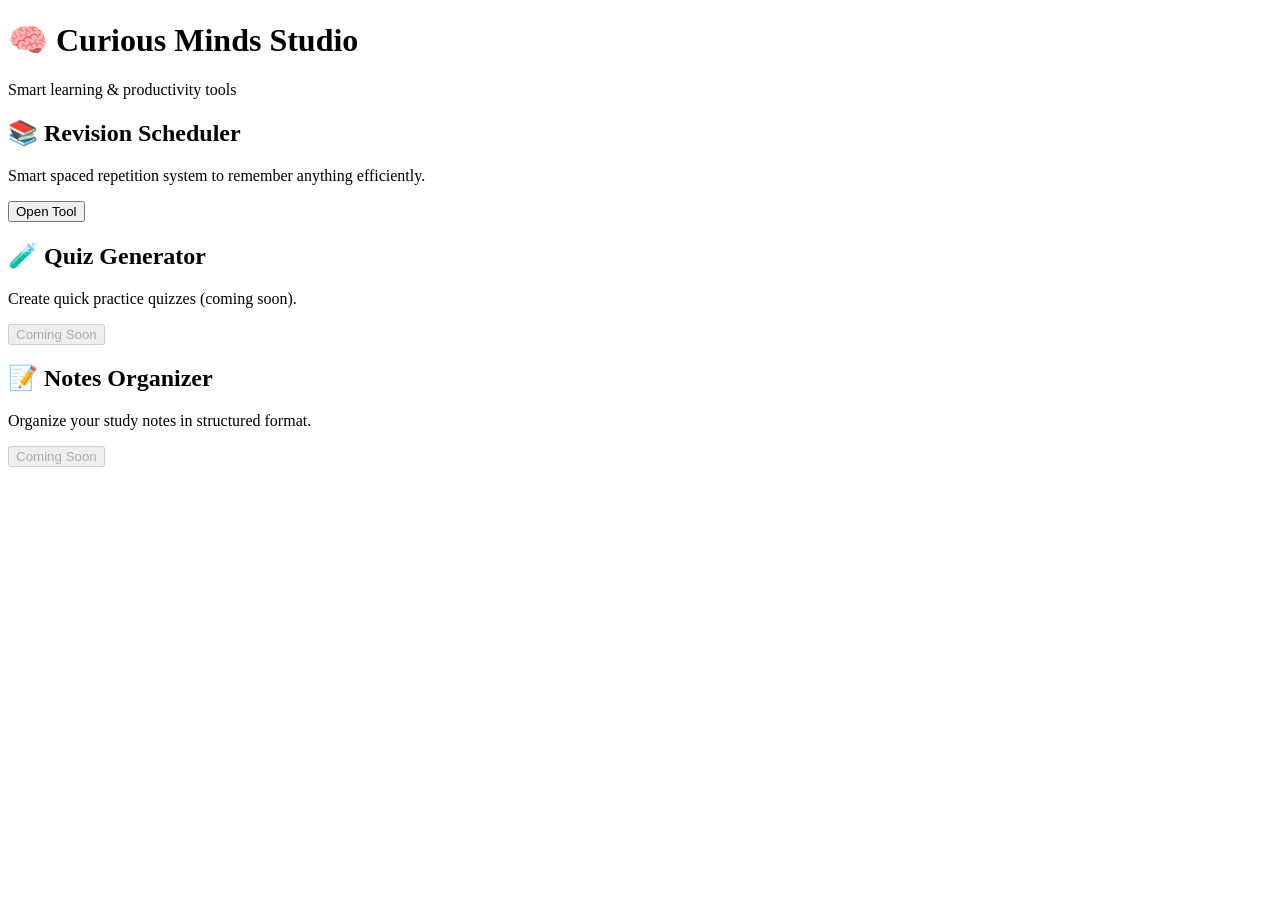
==== index.html @ edf8a9ea "Create index.html" ====
<!DOCTYPE html>
<html>
<head>
  <title>Curious Minds Studio - Tools</title>
  <link rel="stylesheet" href="style.css">
</head>
<body>

  <h1>🧠 Curious Minds Studio</h1>
  <p class="sub">Smart learning & productivity tools</p>

  <div class="grid">

    <!-- REVISION TOOL CARD -->
    <div class="card">
      <h2>📚 Revision Scheduler</h2>
      <p>Smart spaced repetition system to remember anything efficiently.</p>
      <a href="revision.html">
        <button>Open Tool</button>
      </a>
    </div>

    <!-- FUTURE TOOL PLACEHOLDERS -->
    <div class="card">
      <h2>🧪 Quiz Generator</h2>
      <p>Create quick practice quizzes (coming soon).</p>
      <button disabled>Coming Soon</button>
    </div>

    <div class="card">
      <h2>📝 Notes Organizer</h2>
      <p>Organize your study notes in structured format.</p>
      <button disabled>Coming Soon</button>
    </div>

  </div>

</body>
</html>
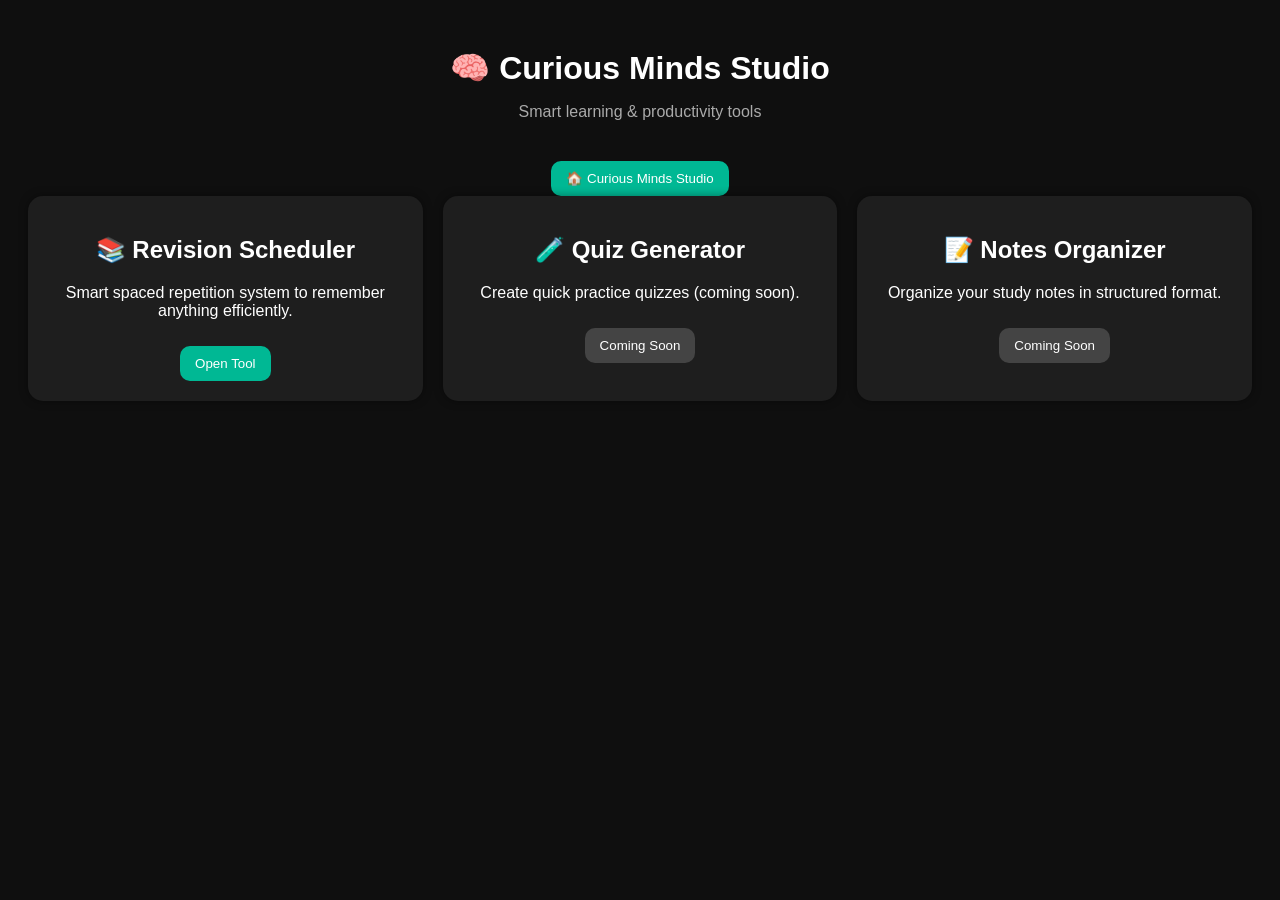
==== commit 54ca94d2: "Update index.html" ====
--- a/index.html
+++ b/index.html
@@ -9,9 +9,16 @@
   <h1>🧠 Curious Minds Studio</h1>
   <p class="sub">Smart learning & productivity tools</p>
 
+  <!-- ⭐ MAIN CENTRE BUTTON -->
+  <div class="main-center">
+    <a href="https://curiousmindsstudio.github.io/Main-page/" target="_blank">
+      <button class="main-btn">🏠  Curious Minds Studio</button>
+    </a>
+  </div>
+
   <div class="grid">
 
-    <!-- REVISION TOOL CARD -->
+    <!-- REVISION TOOL -->
     <div class="card">
       <h2>📚 Revision Scheduler</h2>
       <p>Smart spaced repetition system to remember anything efficiently.</p>
@@ -20,7 +27,6 @@
       </a>
     </div>
 
-    <!-- FUTURE TOOL PLACEHOLDERS -->
     <div class="card">
       <h2>🧪 Quiz Generator</h2>
       <p>Create quick practice quizzes (coming soon).</p>
--- a/style.css
+++ b/style.css
@@ -0,0 +1,48 @@
+body{
+  font-family: Arial;
+  background:#0f0f0f;
+  color:white;
+  text-align:center;
+  padding:20px;
+}
+
+h1{
+  margin-bottom:5px;
+}
+
+.sub{
+  color:#aaa;
+  margin-bottom:30px;
+}
+
+.grid{
+  display:grid;
+  grid-template-columns: repeat(auto-fit, minmax(250px, 1fr));
+  gap:20px;
+}
+
+.card{
+  background:#1e1e1e;
+  padding:20px;
+  border-radius:15px;
+  box-shadow:0 0 10px rgba(0,0,0,0.4);
+}
+
+button{
+  margin-top:10px;
+  padding:10px 15px;
+  border:none;
+  border-radius:10px;
+  background:#00b894;
+  color:white;
+  cursor:pointer;
+}
+
+button:disabled{
+  background:#444;
+  cursor:not-allowed;
+}
+
+a{
+  text-decoration:none;
+}
